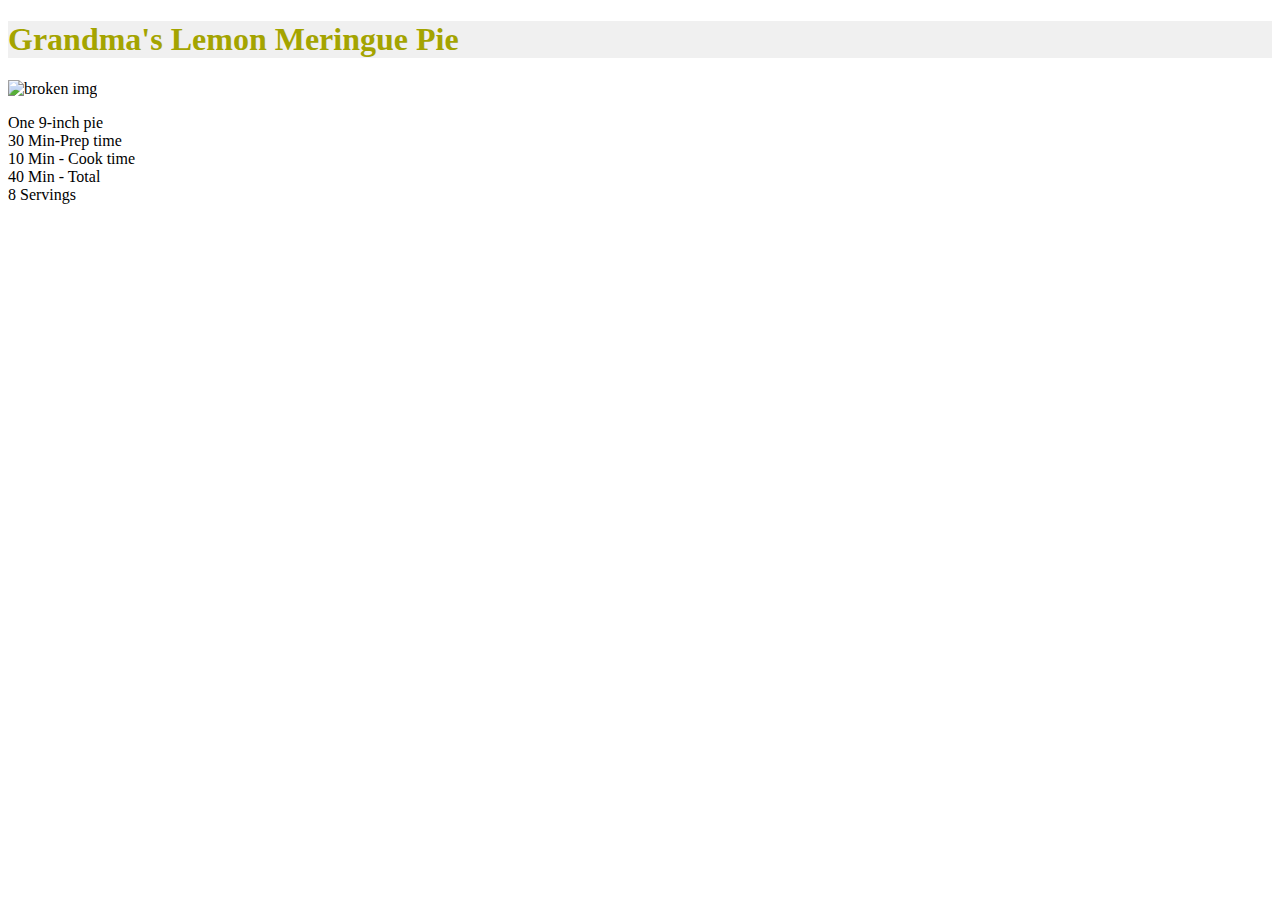
==== h1-recipe/index.html @ 6d893b54 "first update" ====
<!DOCTYPE html>
<html>

<head>
    <link rel="stylesheet" type="text/css" href="index_style.css">
    <title>sth</title>
</head>

<body>
    <h1>Grandma's Lemon Meringue Pie</h1>
    <img src="https://courses.cs.washington.edu/courses/cse190m/09sp/homework/1/pie.jpg" alt="broken img">
    <p>One 9-inch pie <br> 30 Min-Prep time<br> 10 Min - Cook time<br> 40 Min - Total<br> 8 Servings</p>
</body>

 </html>
---- h1-recipe/index_style.css ----
h1 {
    color: #A4A400;
    background-color: #F0F0F0;
    font-family: "Century Gothic", Futura, Verdana;
    align-content: center;
}
h2 {
    color: #A4A400;
    background-color: #F0F0F0;
    font-family: "Century Gothic", Futura, Verdana;
    align-content: left;
}
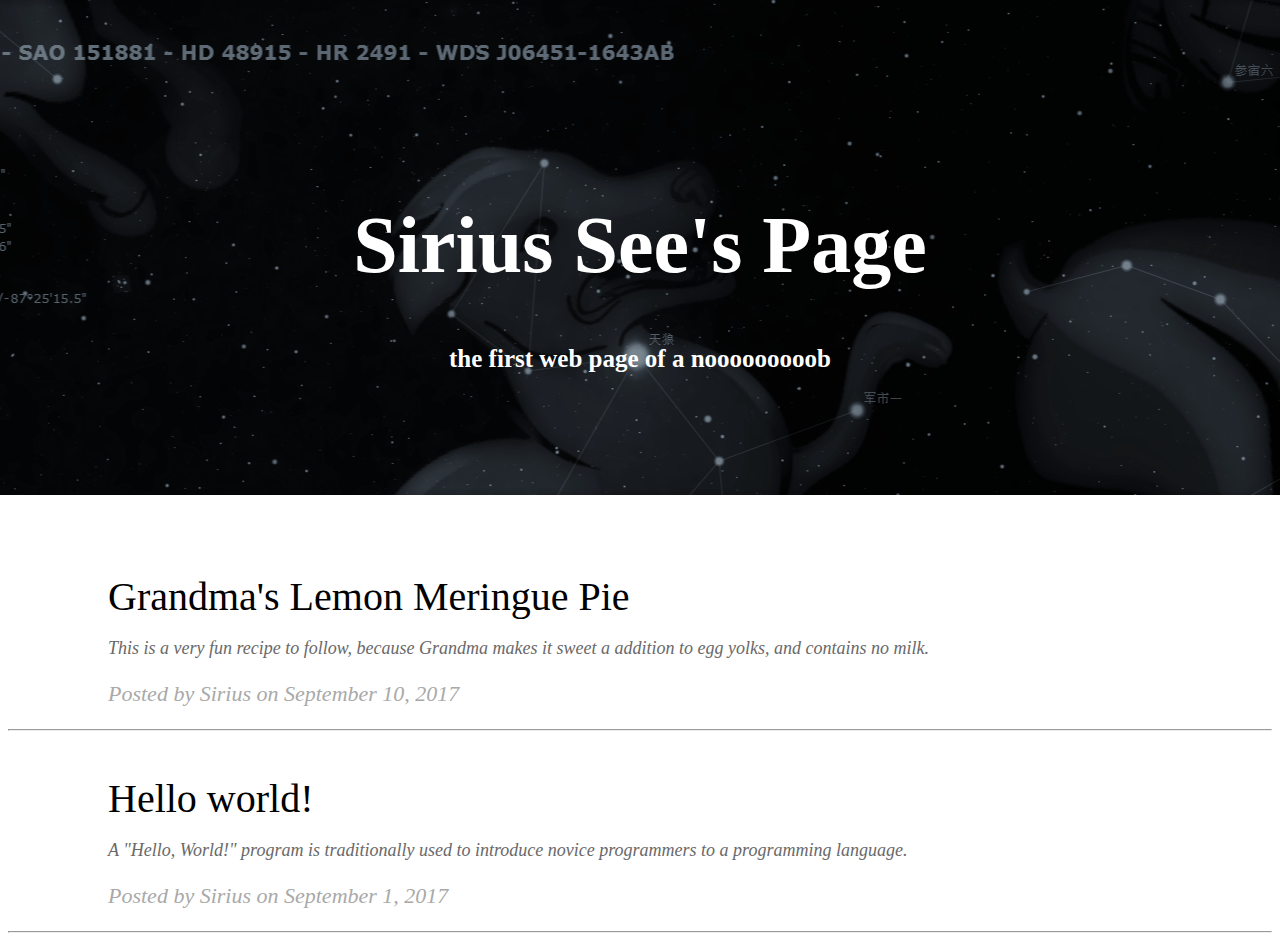
==== commit d03635b7: "create index.html & index.css" ====
--- a/h1-recipe/index.html
+++ b/h1-recipe/index.html
@@ -1,15 +1,21 @@
-<!DOCTYPE html>
 <html>
 
 <head>
-    <link rel="stylesheet" type="text/css" href="index_style.css">
-    <title>sth</title>
+    <link rel="stylesheet" type="text/css" href="index.css">
+    <title>My index</title>
 </head>
+<!-- emmmm 不知道为什么 这个margin 经常抽风，还有这个分割线怎么才能剪短一点……-->
 
 <body>
-    <h1>Grandma's Lemon Meringue Pie</h1>
-    <img src="https://courses.cs.washington.edu/courses/cse190m/09sp/homework/1/pie.jpg" alt="broken img">
-    <p>One 9-inch pie <br> 30 Min-Prep time<br> 10 Min - Cook time<br> 40 Min - Total<br> 8 Servings</p>
-</body>
+    <h1>Sirius See's Page</h1>
+    <h3>the first web page of a nooooooooob</h3>
+    <a class="post" href="pie.html">Grandma's Lemon Meringue Pie</a><br><br>
+    <a class="detail" href="pie.html">This is a very fun recipe to follow, because Grandma makes it sweet a addition to egg yolks, and contains no milk. </a>
+    <p class="info">Posted by Sirius on September 10, 2017</p>
+    <hr><br><br>
+    <a class="post" href="404.html">Hello world!</a><br><br>
+    <a class="detail" href="404.html">A "Hello, World!" program is traditionally used to introduce novice programmers to a programming language.</a>
+    <p class="info">Posted by Sirius on September 1, 2017</p>
+    <hr>
 
- </html>+</body>--- a/h1-recipe/index.css
+++ b/h1-recipe/index.css
@@ -0,0 +1,51 @@
+body {
+    background-image: url('img/sirius.png');
+    background-repeat: no-repeat;
+    background-position: top;
+}
+
+h1 {
+    color: white;
+    text-align: center;
+    margin-top: 200px;
+    font-size: 80px;
+}
+
+h3 {
+    color: white;
+    text-align: center;
+    font-size: 25px;
+    margin-bottom: 200px;
+}
+
+a.post:hover,
+a.detail:hover {
+    color: darkblue;
+}
+
+a.post {
+    color: black;
+    text-decoration: none;
+    margin: 200px 100px;
+    font-size: 40px;
+    font-family: Georgia, Garamond;
+}
+
+a.detail {
+    color: dimgray;
+    margin: 200px 100px;
+    text-decoration: none;
+    font-size: 18px;
+    font-style: italic;
+    font-family: Georgia, Garamond;
+    white-space: normal;
+    width: 200px;
+}
+
+p.info {
+    font-style: italic;
+    font-family: Garamond;
+    color: darkgray;
+    font-size: 22px;
+    margin-left: 100px;
+}